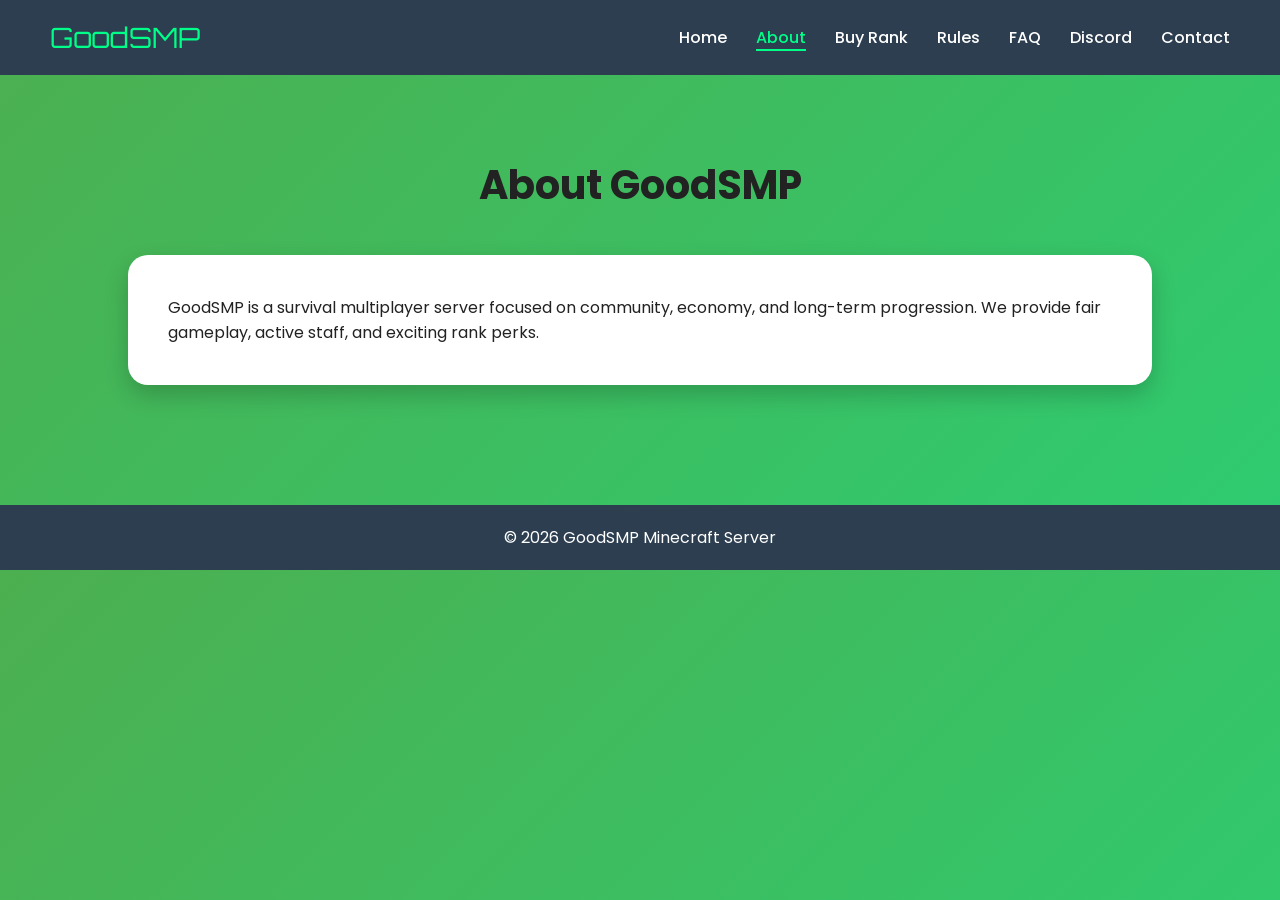
==== WEBSITE GoodSMP/about.html @ 44db37c2 "Add files via upload" ====
<!DOCTYPE html>
<html lang="en">
<head>
    <meta charset="UTF-8">
    <title>GoodSMP - About</title>
    <meta name="viewport" content="width=device-width, initial-scale=1.0">
    <link rel="stylesheet" href="style.css">
</head>
<body>

<header>
    <div class="logo">GoodSMP</div>
    <nav>
        <a href="index.html">Home</a>
        <a href="about.html" class="active">About</a>
        <a href="ranks.html">Buy Rank</a>
        <a href="server-rules.html">Rules</a>
        <a href="faq.html">FAQ</a>
        <a href="discord.html">Discord</a>
        <a href="contact.html">Contact</a>
    </nav>
</header>

<section class="page">
    <h2>About GoodSMP</h2>
    <div class="box">
        <p>
            GoodSMP is a survival multiplayer server focused on community,
            economy, and long-term progression. We provide fair gameplay,
            active staff, and exciting rank perks.
        </p>
    </div>
</section>

<footer>
    © 2026 GoodSMP Minecraft Server
</footer>

</body>
</html>
---- WEBSITE GoodSMP/style.css ----
@import url('https://fonts.googleapis.com/css2?family=Orbitron:wght@600;800&family=Poppins:wght@300;400;600&display=swap');

* {
    margin: 0;
    padding: 0;
    box-sizing: border-box;
}

body {
    font-family: 'Poppins', sans-serif;
    background: linear-gradient(135deg, #4CAF50, #2ECC71);
    color: #222;
}

header {
    display: flex;
    justify-content: space-between;
    align-items: center;
    padding: 20px 50px;
    background: #2C3E50;
}

.logo {
    font-family: 'Orbitron', sans-serif;
    font-size: 28px;
    color: #00ff88;
}

nav a {
    color: white;
    text-decoration: none;
    margin-left: 25px;
    font-weight: 500;
    transition: 0.3s;
}

nav a:hover {
    color: #00ff88;
}
nav a.active {
    color: #00ff88;
    border-bottom: 2px solid #00ff88;
}

.hero {
     display: flex;
    height: 90vh;
    justify-content: center;
    align-items: center;
    text-align: center;
    background: linear-gradient(rgba(0,0,0,0.4), rgba(0,0,0,0.4)),
    url('https://images.unsplash.com/photo-1627856013091-fed6e4e30025') center/cover;
    color: white;
}

.hero h1 {
    font-size: 60px;
    font-family: 'Orbitron', sans-serif;
    margin-bottom: 20px;
}

.btn {
    display: inline-block;
    margin-top: 20px;
    padding: 12px 30px;
    background: #00ff88;
    color: black;
    border-radius: 30px;
    text-decoration: none;
    font-weight: bold;
    transition: 0.3s;
}

.btn:hover {
    background: white;
}

.page {
    padding: 80px 10%;
}

.page h2 {
    text-align: center;
    margin-bottom: 40px;
    font-size: 40px;
}

.box {
    background: white;
    padding: 40px;
    border-radius: 20px;
    box-shadow: 0 10px 25px rgba(0,0,0,0.2);
}

.ranks {
    display: grid;
    grid-template-columns: repeat(auto-fit, minmax(250px, 1fr));
    gap: 25px;
}

.card {
    background: white;
    padding: 25px;
    border-radius: 20px;
    box-shadow: 0 10px 25px rgba(0,0,0,0.2);
    transition: 0.3s;
}

.card:hover {
    transform: translateY(-10px);
}

.coming {
    text-align: center;
    margin-top: 40px;
    font-weight: bold;
}

footer {
    text-align: center;
    padding: 20px;
    background: #2C3E50;
    color: white;
    margin-top: 40px;
}
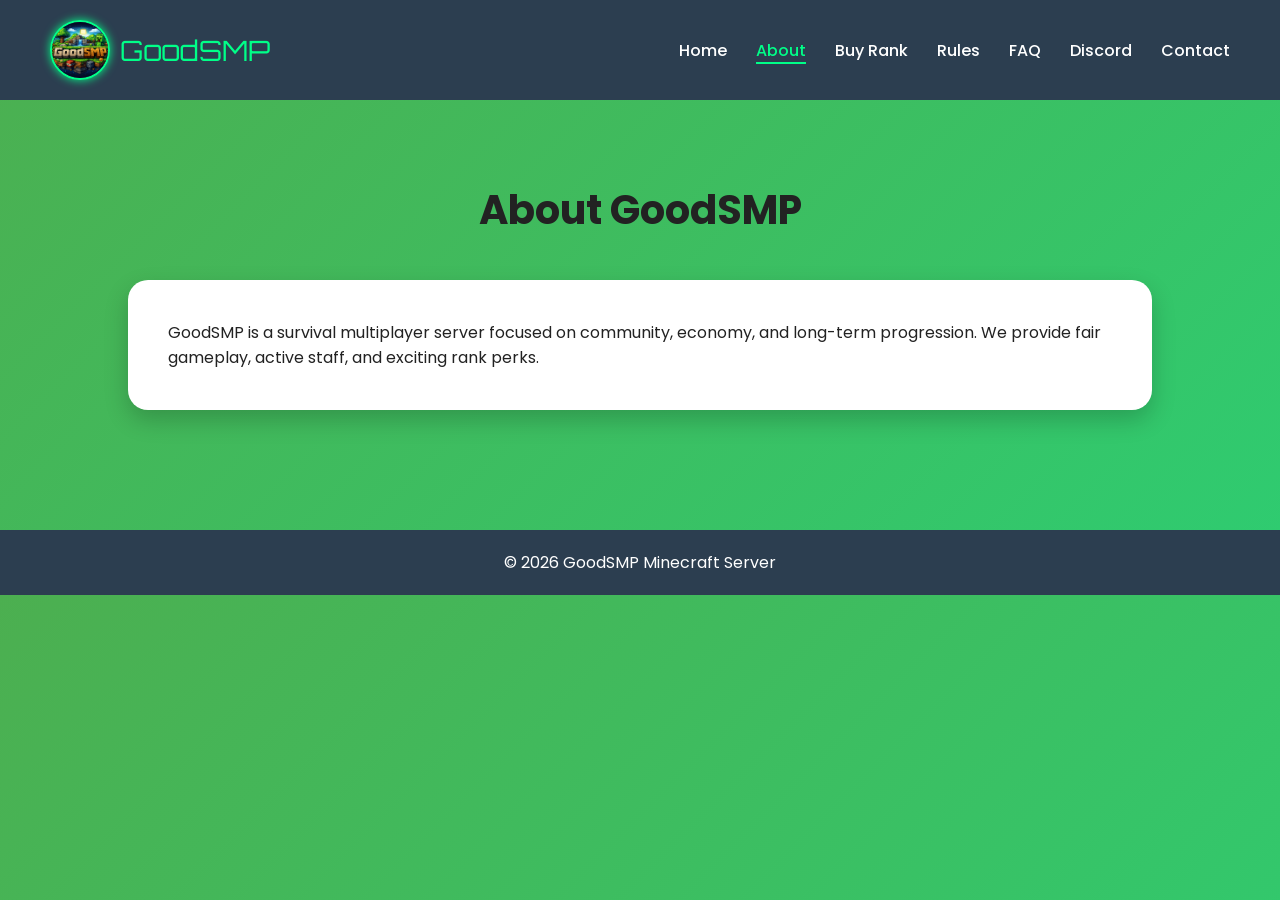
==== commit 51749954: "Add files via upload" ====
--- a/WEBSITE GoodSMP/about.html
+++ b/WEBSITE GoodSMP/about.html
@@ -9,7 +9,8 @@
 <body>
 
 <header>
-    <div class="logo">GoodSMP</div>
+    <div class="logo">
+        <img src="file_00000000ae407209b87ffa5e30f10033.png" alt="GoodSMP Logo">GoodSMP</div>
     <nav>
         <a href="index.html">Home</a>
         <a href="about.html" class="active">About</a>
--- a/WEBSITE GoodSMP/style.css
+++ b/WEBSITE GoodSMP/style.css
@@ -123,3 +123,20 @@
     color: white;
     margin-top: 40px;
 }
+.logo {
+    display: flex;
+    align-items: center;
+    font-family: 'Orbitron', sans-serif;
+    font-size: 28px;
+    color: #00ff88;
+    gap: 10px;
+}
+
+.logo img {
+    height: 60px;
+    width: 60px;
+    border-radius: 50%;
+    object-fit: cover;
+    border: 2px solid #00ff88;
+    box-shadow: 0 0 10px #00ff88;
+}
